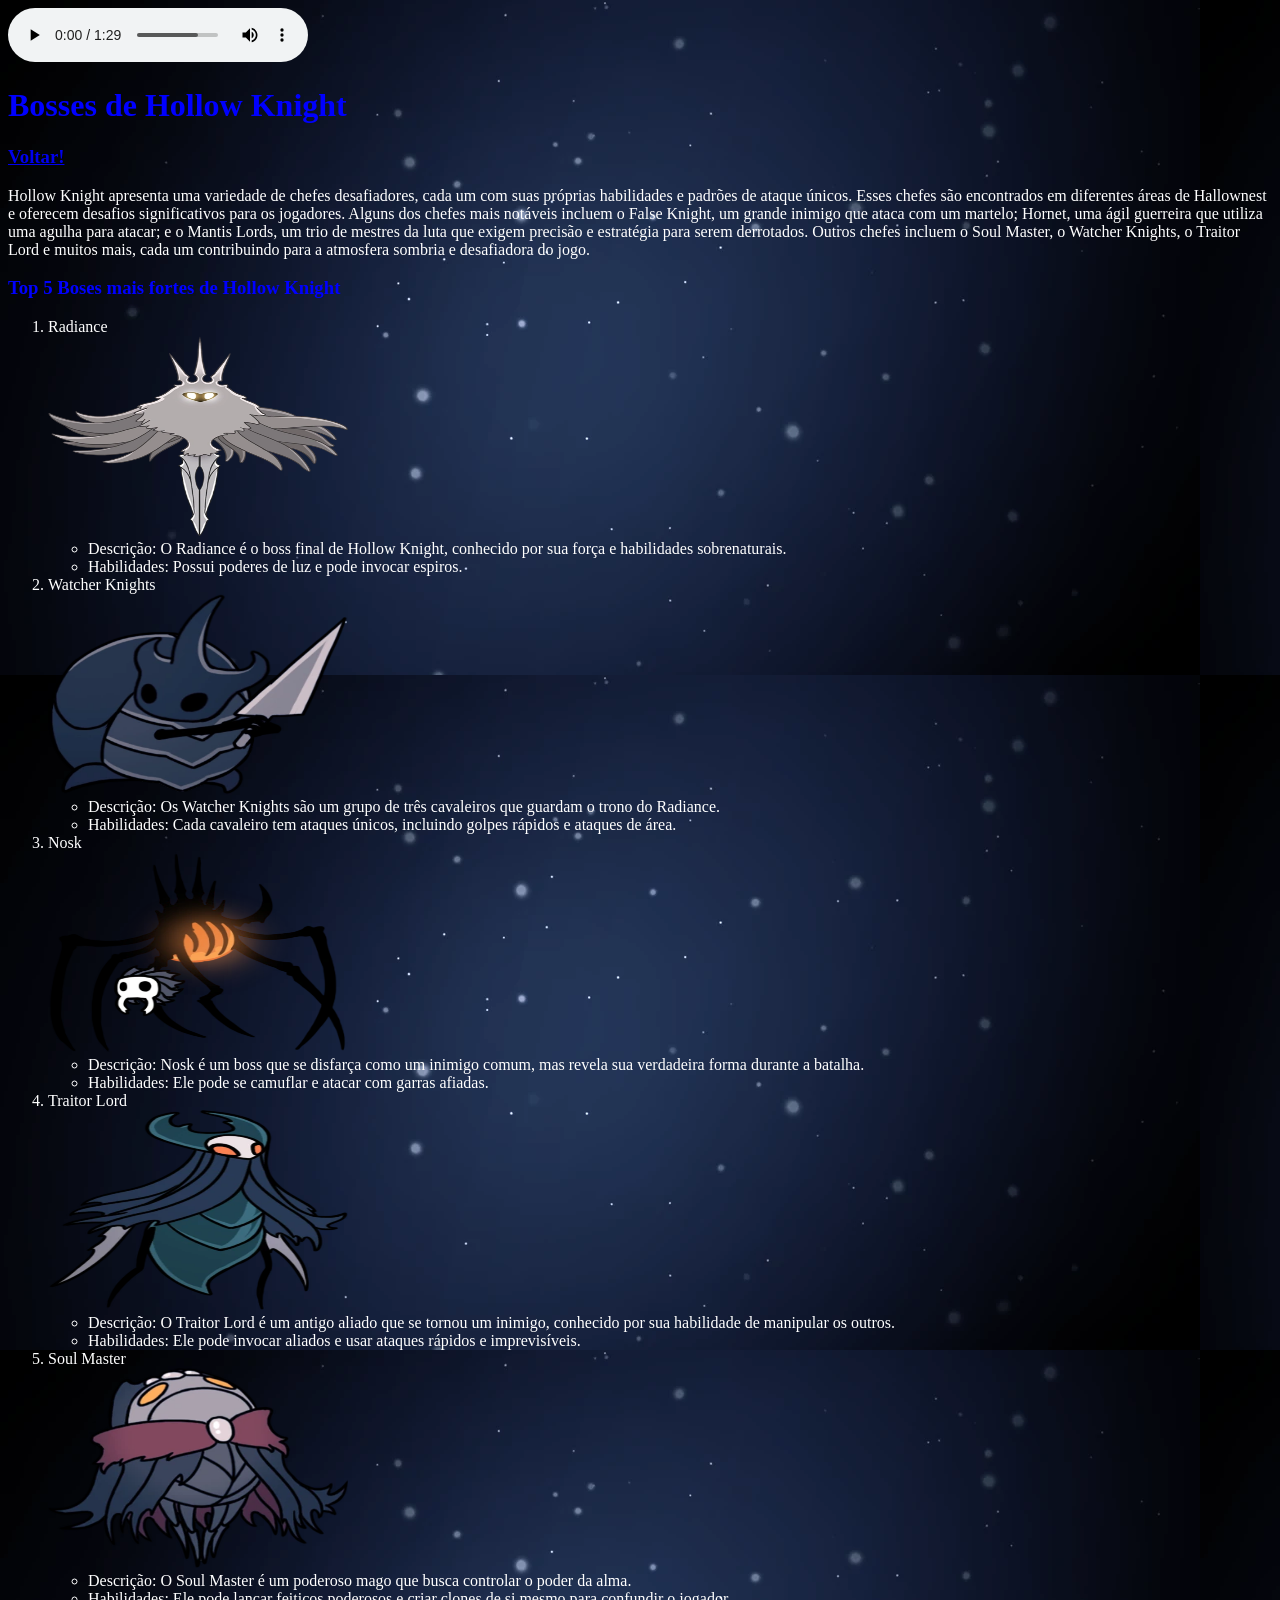
==== html/bos.html @ 5ffcd0c1 "Add files via upload" ====
<!DOCTYPE html>
<html lang="en">
<head>
    <meta charset="UTF-8">
    <meta name="viewport" content="width=device-width, initial-scale=1.0">
    <title>Boss</title>
    <link rel="icon" type="image/x-icon" href="../img/hollow-knight-removebg-preview.png">

</head>
<body>
    <font color="white">
    <body background="../imagens/Menu.webp">
    <audio controls autoplay loop>
    <source src="01. Enter Hallownest.mp3" type="audio/mpeg">
    </audio>
    <font color="blue"><h1>Bosses de Hollow Knight</h1></font>
    <h3><a href="index.html">Voltar!</a></h3>
    <p>Hollow Knight apresenta uma variedade de chefes desafiadores, cada um com suas próprias habilidades e padrões de ataque únicos. Esses chefes são encontrados em diferentes áreas de Hallownest e oferecem desafios significativos para os jogadores. Alguns dos chefes mais notáveis incluem o False Knight, um grande inimigo que ataca com um martelo; Hornet, uma ágil guerreira que utiliza uma agulha para atacar; e o Mantis Lords, um trio de mestres da luta que exigem precisão e estratégia para serem derrotados. Outros chefes incluem o Soul Master, o Watcher Knights, o Traitor Lord e muitos mais, cada um contribuindo para a atmosfera sombria e desafiadora do jogo.</p>
    <font color="blue"><h3>Top 5 Boses mais fortes de Hollow Knight</h3>    </font>
    <list>
        <ol>
            <li>Radiance <br> <img src="../imagens/Radiance.webp" alt="Radiance" width="300" height="200"></li>
            <ul>
                <li>Descrição: O Radiance é o boss final de Hollow Knight, conhecido por sua força e habilidades sobrenaturais.</li>
                <li>Habilidades: Possui poderes de luz e pode invocar espiros.</li>
            </ul>
            <li>Watcher Knights <br> <img src="../imagens/Watcher Knights.webp" alt="Watcher Knights" width="300" height="200"></li>
                <ul>
                    <li>Descrição: Os Watcher Knights são um grupo de três cavaleiros que guardam o trono do Radiance.</li>
                    <li>Habilidades: Cada cavaleiro tem ataques únicos, incluindo golpes rápidos e ataques de área.</li>
                </ul>

            <li>Nosk <br> <img src="../imagens/Nosk.webp" alt="Nosk" width="300" height="200"></li>
            <ul>
                <li>Descrição: Nosk é um boss que se disfarça como um inimigo comum, mas revela sua verdadeira forma durante a batalha.</li>
                <li>Habilidades: Ele pode se camuflar e atacar com garras afiadas.</li>
            </ul>

            <li>Traitor Lord <br> <img src="../imagens/Traitor Lord.webp" alt="Traitor Lord" width="300" height="200"></li>
            <ul>
                <li>Descrição: O Traitor Lord é um antigo aliado que se tornou um inimigo, conhecido por sua habilidade de manipular os outros.</li>
                <li>Habilidades: Ele pode invocar aliados e usar ataques rápidos e imprevisíveis.</li>
            </ul>
            <li>Soul Master <br> <img src="../imagens/Soul Master.webp" alt="Soul Master" width="300" height="200"></li>
            <ul>
                <li>Descrição: O Soul Master é um poderoso mago que busca controlar o poder da alma.</li>
                <li>Habilidades: Ele pode lançar feitiços poderosos e criar clones de si mesmo para confundir o jogador.</li>
            </ul>
        </ol>
        </font>

</body>
</html>
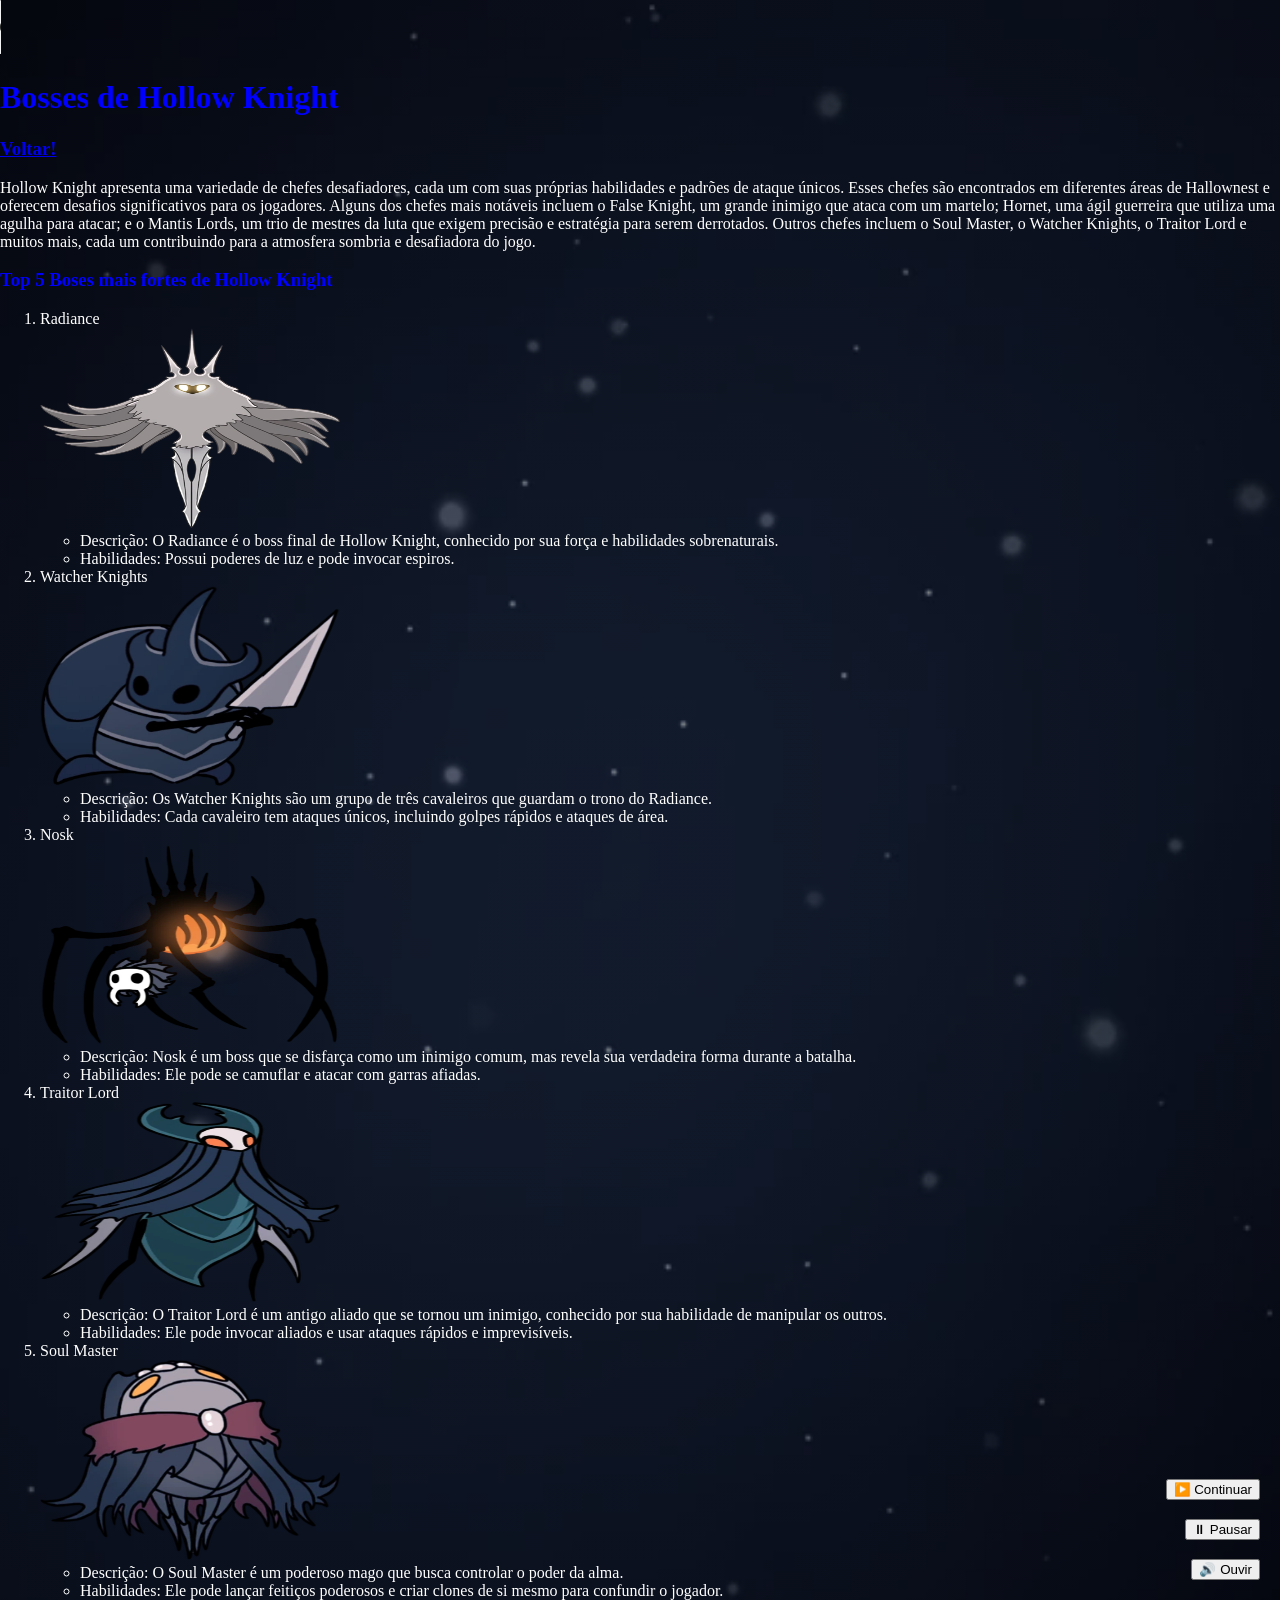
==== commit e20dd939: "Add files via upload" ====
--- a/html/bos.html
+++ b/html/bos.html
@@ -1,20 +1,84 @@
 <!DOCTYPE html>
-<html lang="en">
+<html lang="pt_br">
 <head>
     <meta charset="UTF-8">
     <meta name="viewport" content="width=device-width, initial-scale=1.0">
     <title>Boss</title>
     <link rel="icon" type="image/x-icon" href="../img/hollow-knight-removebg-preview.png">
+<style>
+    body {
+      margin: 0;
+      opacity: 0;
+      animation: entrar 3s ease forwards;
+    }
 
+    @keyframes entrar {
+      from {
+        opacity: 0;
+        transform: translateY(20px);
+      }
+      to {
+        opacity: 1;
+        transform: translateY(0);
+      }
+    }
+body {
+      margin: 0;
+      font-family: Trajan Pro Bold, serif;
+      background-color: #111;
+      color: white;
+    }
+/* 🔹 Cursor padrão do site */
+body {
+  cursor: url("cursor/Normal\ select.cur"), auto;
+}
+
+/* 🔹 Links (passar o mouse em links) */
+a {
+  cursor: url("cursor/Link\ select.cur"), pointer;
+}
+
+/* 🔹 Botões */
+button {
+  cursor: url("cursor/Link\ select.cur"), pointer !important;
+}
+
+/* 🔹 Quando passa o mouse (hover) */
+button:hover {
+  cursor: url("cursor/Link\ select.cur"), pointer !important;
+}
+
+/* 🔹 Quando clica */
+button:active {
+  cursor: url("cursor/Link\ select.cur"), pointer !important;
+}
+    
+
+/* 🔹 Texto (digitar / selecionar) */
+input, textarea {
+  cursor: url("cursor/Text\ select.cur"), text;
+}
+
+</style>
 </head>
 <body>
-    <font color="white">
-    <body background="../imagens/Menu.webp">
+    <style>
+    body {
+  background-image: linear-gradient(rgba(0,0,0,0.5), rgba(0,0,0,0.5)),
+                    url("../imagens/Menu.webp");
+  background-size: cover;
+  background-position: center;
+  background-repeat: no-repeat;
+
+  color: white;
+  margin: 0;
+}
+</style>
     <audio controls autoplay loop>
     <source src="01. Enter Hallownest.mp3" type="audio/mpeg">
     </audio>
     <font color="blue"><h1>Bosses de Hollow Knight</h1></font>
-    <h3><a href="index.html">Voltar!</a></h3>
+    <h3><a href="../index.html">Voltar!</a></h3>
     <p>Hollow Knight apresenta uma variedade de chefes desafiadores, cada um com suas próprias habilidades e padrões de ataque únicos. Esses chefes são encontrados em diferentes áreas de Hallownest e oferecem desafios significativos para os jogadores. Alguns dos chefes mais notáveis incluem o False Knight, um grande inimigo que ataca com um martelo; Hornet, uma ágil guerreira que utiliza uma agulha para atacar; e o Mantis Lords, um trio de mestres da luta que exigem precisão e estratégia para serem derrotados. Outros chefes incluem o Soul Master, o Watcher Knights, o Traitor Lord e muitos mais, cada um contribuindo para a atmosfera sombria e desafiadora do jogo.</p>
     <font color="blue"><h3>Top 5 Boses mais fortes de Hollow Knight</h3>    </font>
     <list>
@@ -47,7 +111,41 @@
                 <li>Habilidades: Ele pode lançar feitiços poderosos e criar clones de si mesmo para confundir o jogador.</li>
             </ul>
         </ol>
-        </font>
+        <button onclick="lerPagina()" style="position:fixed;bottom:20px;right:20px;z-index:999;">
+  🔊 Ouvir
+</button>
 
+<button onclick="pausar()" style="position:fixed;bottom:60px;right:20px;z-index:999;">
+  ⏸ Pausar
+</button>
+
+<button onclick="continuar()" style="position:fixed;bottom:100px;right:20px;z-index:999;">
+  ▶️ Continuar
+</button>
+
+<script>
+let utterance;
+
+function lerPagina() {
+  speechSynthesis.cancel(); // reseta
+
+  const texto = document.body.innerText;
+
+  utterance = new SpeechSynthesisUtterance(texto);
+  utterance.lang = "pt-BR";
+  utterance.rate = 1;
+  utterance.pitch = 1;
+
+  speechSynthesis.speak(utterance);
+}
+
+function pausar() {
+  speechSynthesis.pause();
+}
+
+function continuar() {
+  speechSynthesis.resume();
+}
+</script>
 </body>
 </html>
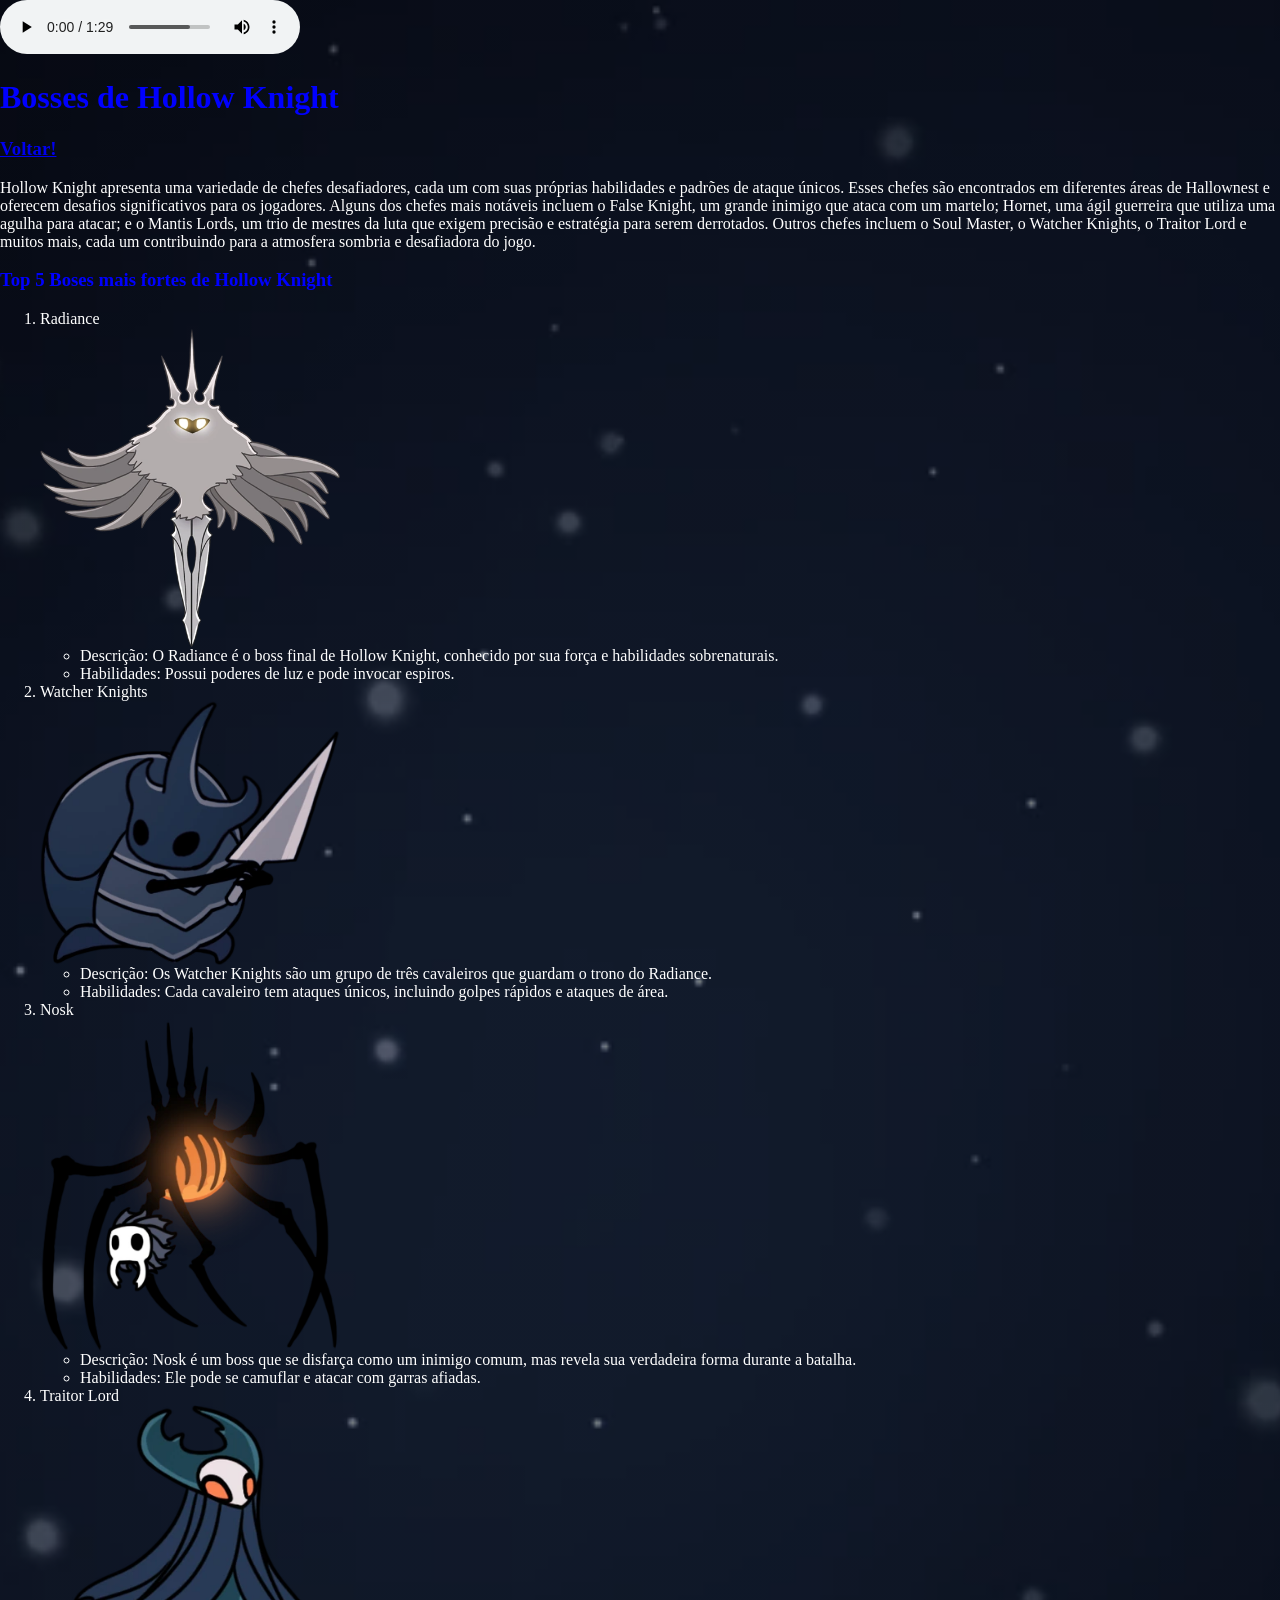
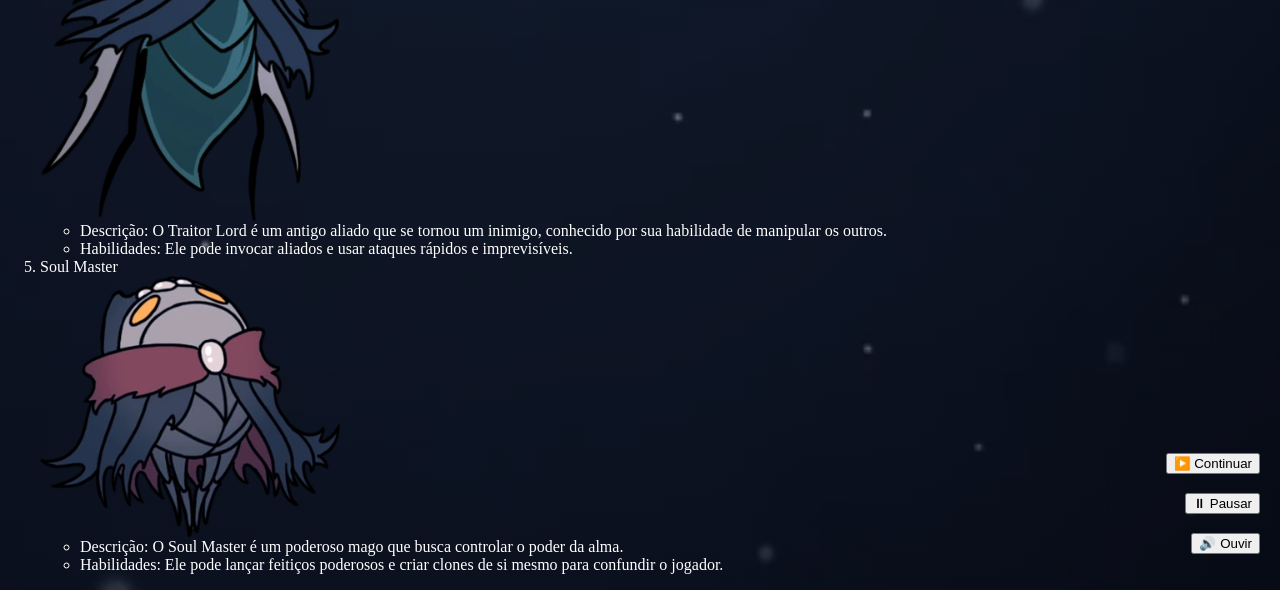
==== commit bd2bdc20: "Add files via upload" ====
--- a/html/bos.html
+++ b/html/bos.html
@@ -1,79 +1,16 @@
 <!DOCTYPE html>
 <html lang="pt_br">
 <head>
+    <link rel="stylesheet" href="../css/back.css">
+    <link rel="stylesheet" href="../css/cursor.css">
+
     <meta charset="UTF-8">
     <meta name="viewport" content="width=device-width, initial-scale=1.0">
     <title>Boss</title>
     <link rel="icon" type="image/x-icon" href="../img/hollow-knight-removebg-preview.png">
-<style>
-    body {
-      margin: 0;
-      opacity: 0;
-      animation: entrar 3s ease forwards;
-    }
 
-    @keyframes entrar {
-      from {
-        opacity: 0;
-        transform: translateY(20px);
-      }
-      to {
-        opacity: 1;
-        transform: translateY(0);
-      }
-    }
-body {
-      margin: 0;
-      font-family: Trajan Pro Bold, serif;
-      background-color: #111;
-      color: white;
-    }
-/* 🔹 Cursor padrão do site */
-body {
-  cursor: url("cursor/Normal\ select.cur"), auto;
-}
-
-/* 🔹 Links (passar o mouse em links) */
-a {
-  cursor: url("cursor/Link\ select.cur"), pointer;
-}
-
-/* 🔹 Botões */
-button {
-  cursor: url("cursor/Link\ select.cur"), pointer !important;
-}
-
-/* 🔹 Quando passa o mouse (hover) */
-button:hover {
-  cursor: url("cursor/Link\ select.cur"), pointer !important;
-}
-
-/* 🔹 Quando clica */
-button:active {
-  cursor: url("cursor/Link\ select.cur"), pointer !important;
-}
-    
-
-/* 🔹 Texto (digitar / selecionar) */
-input, textarea {
-  cursor: url("cursor/Text\ select.cur"), text;
-}
-
-</style>
 </head>
 <body>
-    <style>
-    body {
-  background-image: linear-gradient(rgba(0,0,0,0.5), rgba(0,0,0,0.5)),
-                    url("../imagens/Menu.webp");
-  background-size: cover;
-  background-position: center;
-  background-repeat: no-repeat;
-
-  color: white;
-  margin: 0;
-}
-</style>
     <audio controls autoplay loop>
     <source src="01. Enter Hallownest.mp3" type="audio/mpeg">
     </audio>
@@ -83,29 +20,29 @@
     <font color="blue"><h3>Top 5 Boses mais fortes de Hollow Knight</h3>    </font>
     <list>
         <ol>
-            <li>Radiance <br> <img src="../imagens/Radiance.webp" alt="Radiance" width="300" height="200"></li>
+            <li>Radiance <br> <img src="../imagens/Radiance.webp" alt="Radiance" class="img-media"></li>
             <ul>
                 <li>Descrição: O Radiance é o boss final de Hollow Knight, conhecido por sua força e habilidades sobrenaturais.</li>
                 <li>Habilidades: Possui poderes de luz e pode invocar espiros.</li>
             </ul>
-            <li>Watcher Knights <br> <img src="../imagens/Watcher Knights.webp" alt="Watcher Knights" width="300" height="200"></li>
+            <li>Watcher Knights <br> <img src="../imagens/Watcher Knights.webp" alt="Watcher Knights" class="img-media"></li>
                 <ul>
                     <li>Descrição: Os Watcher Knights são um grupo de três cavaleiros que guardam o trono do Radiance.</li>
                     <li>Habilidades: Cada cavaleiro tem ataques únicos, incluindo golpes rápidos e ataques de área.</li>
                 </ul>
 
-            <li>Nosk <br> <img src="../imagens/Nosk.webp" alt="Nosk" width="300" height="200"></li>
+            <li>Nosk <br> <img src="../imagens/Nosk.webp" alt="Nosk" class="img-media"></li>
             <ul>
                 <li>Descrição: Nosk é um boss que se disfarça como um inimigo comum, mas revela sua verdadeira forma durante a batalha.</li>
                 <li>Habilidades: Ele pode se camuflar e atacar com garras afiadas.</li>
             </ul>
 
-            <li>Traitor Lord <br> <img src="../imagens/Traitor Lord.webp" alt="Traitor Lord" width="300" height="200"></li>
+            <li>Traitor Lord <br> <img src="../imagens/Traitor Lord.webp" alt="Traitor Lord" class="img-media"></li>
             <ul>
                 <li>Descrição: O Traitor Lord é um antigo aliado que se tornou um inimigo, conhecido por sua habilidade de manipular os outros.</li>
                 <li>Habilidades: Ele pode invocar aliados e usar ataques rápidos e imprevisíveis.</li>
             </ul>
-            <li>Soul Master <br> <img src="../imagens/Soul Master.webp" alt="Soul Master" width="300" height="200"></li>
+            <li>Soul Master <br> <img src="../imagens/Soul Master.webp" alt="Soul Master" class="img-media"></li>
             <ul>
                 <li>Descrição: O Soul Master é um poderoso mago que busca controlar o poder da alma.</li>
                 <li>Habilidades: Ele pode lançar feitiços poderosos e criar clones de si mesmo para confundir o jogador.</li>
@@ -123,29 +60,7 @@
   ▶️ Continuar
 </button>
 
-<script>
-let utterance;
+<script src="../java/narr.js"></script>
 
-function lerPagina() {
-  speechSynthesis.cancel(); // reseta
-
-  const texto = document.body.innerText;
-
-  utterance = new SpeechSynthesisUtterance(texto);
-  utterance.lang = "pt-BR";
-  utterance.rate = 1;
-  utterance.pitch = 1;
-
-  speechSynthesis.speak(utterance);
-}
-
-function pausar() {
-  speechSynthesis.pause();
-}
-
-function continuar() {
-  speechSynthesis.resume();
-}
-</script>
 </body>
 </html>
--- a/css/back.css
+++ b/css/back.css
@@ -0,0 +1,113 @@
+    body {
+  background-image: linear-gradient(rgba(0,0,0,0.5), rgba(0,0,0,0.5)),
+                    url("../imagens/Menu.webp");
+  background-size: cover;
+  background-position: center;
+  background-repeat: no-repeat;
+  min-height: 100vh;
+
+  color: white;
+  margin: 0;
+}
+body {
+      margin: 0;
+      opacity: 0;
+      animation: entrar 3s ease forwards;
+    }
+
+    @keyframes entrar {
+      from {
+        opacity: 0;
+        transform: translateY(20px);
+      }
+      to {
+        opacity: 1;
+        transform: translateY(0);
+      }
+    }
+    body {
+      margin: 0;
+      font-family: Trajan Pro Bold, serif;
+      background-color: #111;
+      color: white;
+    }
+    /* Regra geral pra TODAS as imagens */
+img {
+  max-width: 100%;
+  height: auto;
+  display: block;
+}
+
+/* Imagem pequena (tipo ícone ou preview) */
+.img-pequena {
+  width: 120px;
+}
+
+/* Imagem média (posts, conteúdo normal) */
+.img-media {
+  width: 300px;
+}
+
+/* Imagem grande (banner ou destaque) */
+.img-grande {
+  width: 100%;
+}
+
+/* Imagem estilo card (cortada bonitinha) */
+.img-card {
+  width: 100%;
+  height: 200px;
+  object-fit: cover;
+  border-radius: 10px;
+}
+/* ========================= */
+/* 📱 AJUSTE PARA CELULAR */
+/* ========================= */
+
+@media (max-width: 768px) {
+
+  /* Texto geral menor e mais confortável */
+  body {
+    font-size: 14px;
+    padding: 10px;
+  }
+
+  /* Containers ficam em coluna */
+  .container {
+    flex-direction: column;
+    gap: 10px;
+  }
+
+  /* Caixas ocupam a tela toda */
+  .box {
+    width: 100%;
+  }
+
+  /* Imagens sempre se adaptam */
+  img {
+    width: 100%;
+    height: auto;
+  }
+
+  /* Títulos menores */
+  h1 {
+    font-size: 22px;
+  }
+
+  h2 {
+    font-size: 18px;
+  }
+
+  /* Botões mais fáceis de clicar */
+  button {
+    width: 100%;
+    padding: 12px;
+    font-size: 16px;
+  }
+
+  /* Espaçamento geral */
+  section {
+    padding: 10px;
+  }
+
+}
--- a/css/cursor.css
+++ b/css/cursor.css
@@ -0,0 +1,29 @@
+body {
+  cursor: url("../html/cursor/Normal\ select.cur"), auto;
+}
+
+/* 🔹 Links (passar o mouse em links) */
+a {
+  cursor: url("../html/cursor/Link\ select.cur"), pointer;
+}
+
+/* 🔹 Botões */
+button {
+  cursor: url("../html/cursor/Link\ select.cur"), pointer !important;
+}
+
+/* 🔹 Quando passa o mouse (hover) */
+button:hover {
+  cursor: url("../html/cursor/Link\ select.cur"), pointer !important;
+}
+
+/* 🔹 Quando clica */
+button:active {
+  cursor: url("../html/cursor/Link\ select.cur"), pointer !important;
+}
+    
+
+/* 🔹 Texto (digitar / selecionar) */
+input, textarea {
+  cursor: url("../html/cursor/Text\ select.cur"), text;
+}
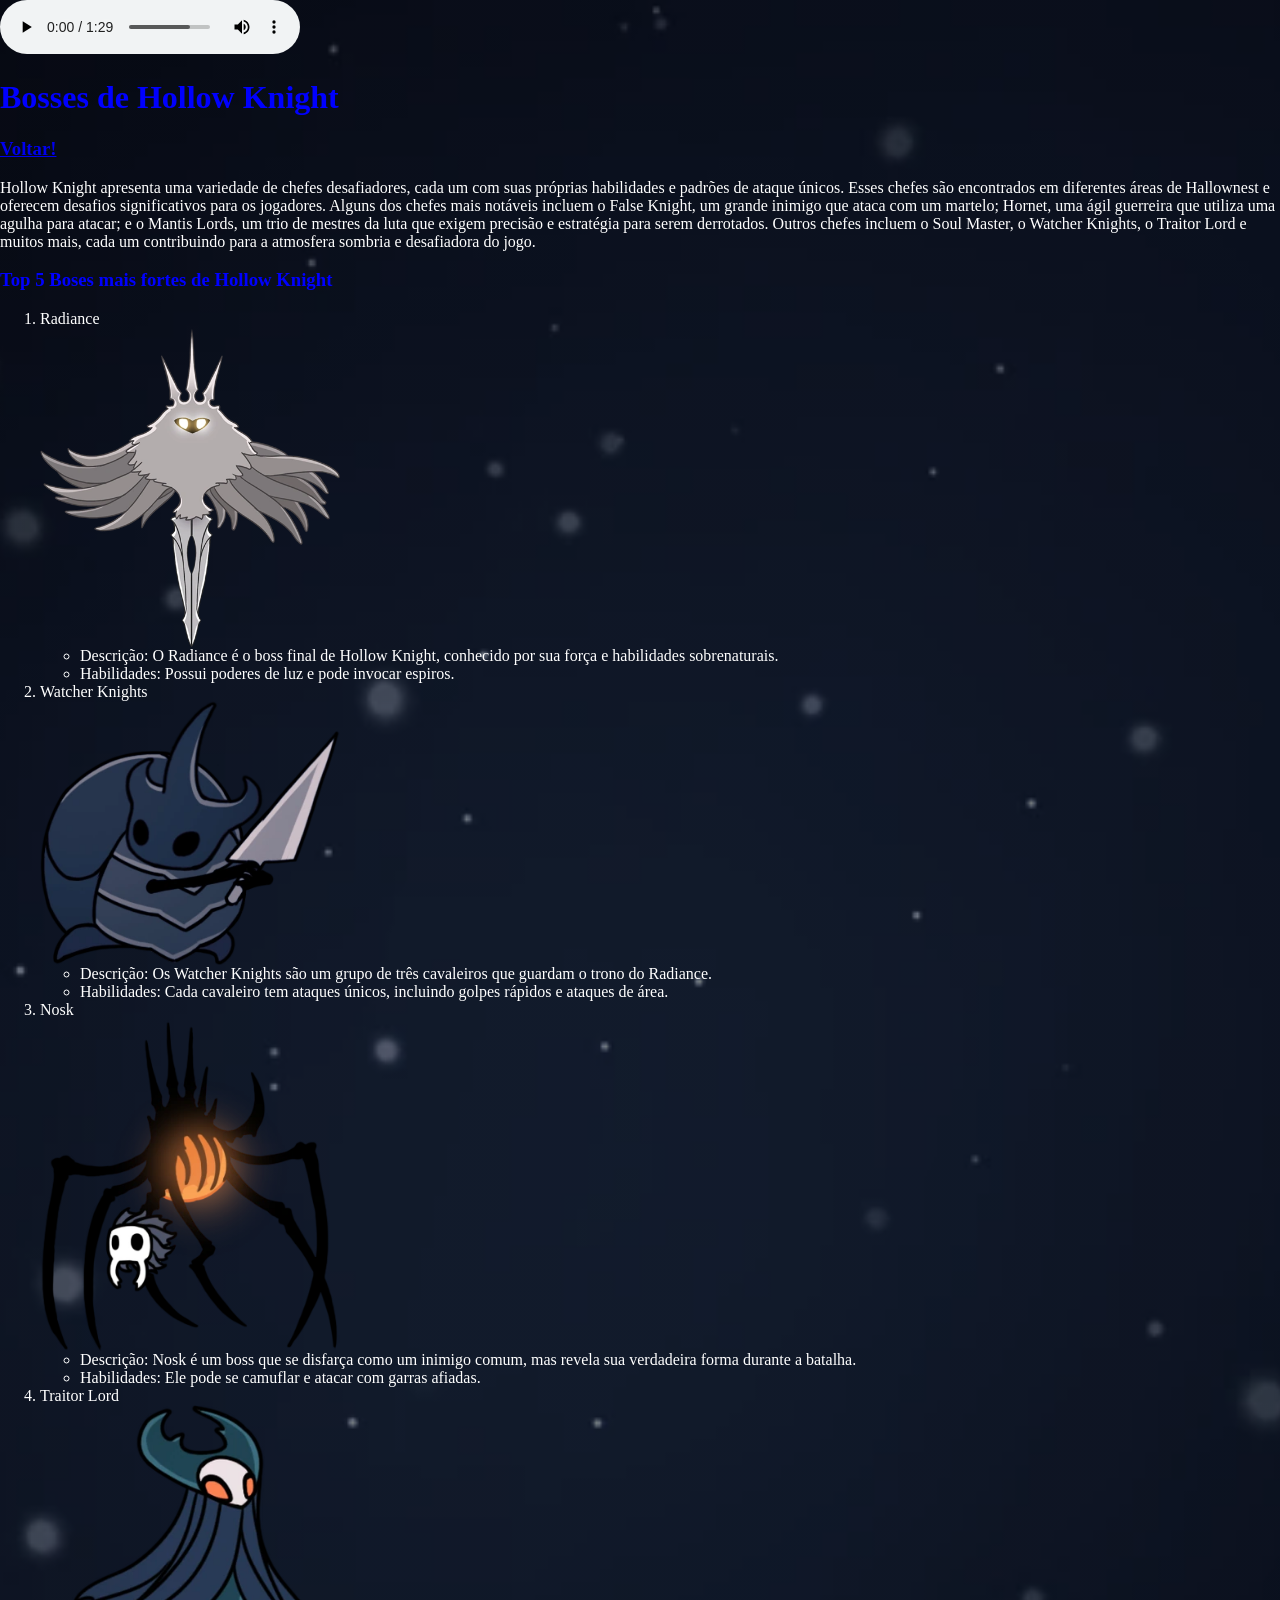
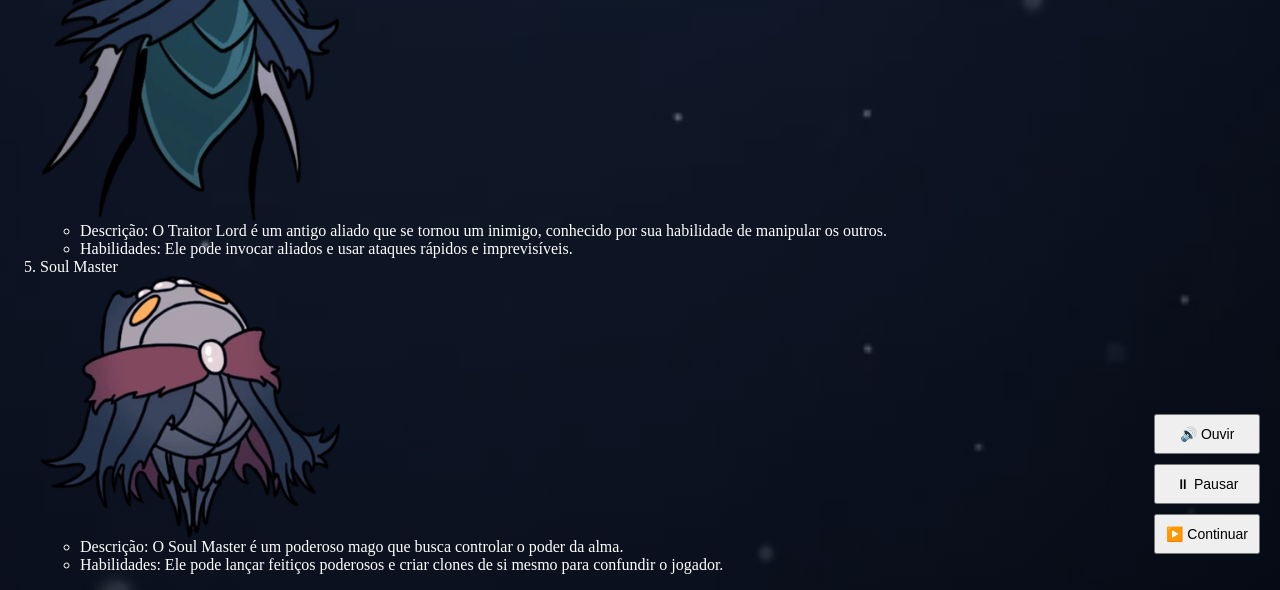
==== commit 38ef9ca5: "Add files via upload" ====
--- a/html/bos.html
+++ b/html/bos.html
@@ -48,18 +48,11 @@
                 <li>Habilidades: Ele pode lançar feitiços poderosos e criar clones de si mesmo para confundir o jogador.</li>
             </ul>
         </ol>
-        <button onclick="lerPagina()" style="position:fixed;bottom:20px;right:20px;z-index:999;">
-  🔊 Ouvir
-</button>
-
-<button onclick="pausar()" style="position:fixed;bottom:60px;right:20px;z-index:999;">
-  ⏸ Pausar
-</button>
-
-<button onclick="continuar()" style="position:fixed;bottom:100px;right:20px;z-index:999;">
-  ▶️ Continuar
-</button>
-
+        <div class="audio-container">
+  <button class="audio-btn" onclick="lerPagina()">🔊 Ouvir</button>
+  <button class="audio-btn" onclick="pausar()">⏸ Pausar</button>
+  <button class="audio-btn" onclick="continuar()">▶️ Continuar</button>
+</div>
 <script src="../java/narr.js"></script>
 
 </body>
--- a/css/back.css
+++ b/css/back.css
@@ -1,4 +1,19 @@
-    body {
+/* ========================= */
+/* RESET (evita bugs) */
+/* ========================= */
+* {
+  box-sizing: border-box;
+}
+
+/* ========================= */
+/* BODY (tudo unificado) */
+/* ========================= */
+body {
+  margin: 0;
+  font-family: Trajan Pro Bold, serif;
+  color: white;
+
+  /* Fundo */
   background-image: linear-gradient(rgba(0,0,0,0.5), rgba(0,0,0,0.5)),
                     url("../imagens/Menu.webp");
   background-size: cover;
@@ -6,90 +21,100 @@
   background-repeat: no-repeat;
   min-height: 100vh;
 
-  color: white;
-  margin: 0;
+  /* Animação */
+  opacity: 0;
+  animation: entrar 1s ease forwards;
 }
-body {
-      margin: 0;
-      opacity: 0;
-      animation: entrar 3s ease forwards;
-    }
 
-    @keyframes entrar {
-      from {
-        opacity: 0;
-        transform: translateY(20px);
-      }
-      to {
-        opacity: 1;
-        transform: translateY(0);
-      }
-    }
-    body {
-      margin: 0;
-      font-family: Trajan Pro Bold, serif;
-      background-color: #111;
-      color: white;
-    }
-    /* Regra geral pra TODAS as imagens */
+/* ========================= */
+/* ANIMAÇÃO */
+/* ========================= */
+@keyframes entrar {
+  from {
+    opacity: 0;
+    transform: translateY(20px);
+  }
+  to {
+    opacity: 1;
+    transform: translateY(0);
+  }
+}
+
+/* ========================= */
+/* CONTEÚDO CENTRAL (PC bonito) */
+/* ========================= */
+main {
+  max-width: 1000px;
+  margin: 0 auto;
+  padding: 20px;
+}
+
+/* ========================= */
+/* IMAGENS (base segura) */
+/* ========================= */
 img {
   max-width: 100%;
   height: auto;
   display: block;
 }
 
-/* Imagem pequena (tipo ícone ou preview) */
+/* Tipos de imagem */
 .img-pequena {
   width: 120px;
 }
 
-/* Imagem média (posts, conteúdo normal) */
 .img-media {
   width: 300px;
 }
 
-/* Imagem grande (banner ou destaque) */
 .img-grande {
   width: 100%;
 }
 
-/* Imagem estilo card (cortada bonitinha) */
 .img-card {
   width: 100%;
   height: 200px;
   object-fit: cover;
   border-radius: 10px;
 }
+
 /* ========================= */
-/* 📱 AJUSTE PARA CELULAR */
+/* TEXTOS */
 /* ========================= */
+h1 {
+  font-size: 32px;
+}
 
+h2 {
+  font-size: 24px;
+}
+
+/* ========================= */
+/* BOTÕES */
+/* ========================= */
+button {
+  padding: 10px 20px;
+  font-size: 16px;
+  cursor: pointer;
+}
+
+/* ========================= */
+/* 📱 MOBILE */
+/* ========================= */
 @media (max-width: 768px) {
 
-  /* Texto geral menor e mais confortável */
+  html {
+    overflow-x: hidden;
+  }
+
   body {
     font-size: 14px;
+  }
+
+  main {
     padding: 10px;
   }
 
-  /* Containers ficam em coluna */
-  .container {
-    flex-direction: column;
-    gap: 10px;
-  }
-
-  /* Caixas ocupam a tela toda */
-  .box {
-    width: 100%;
-  }
-
-  /* Imagens sempre se adaptam */
-  img {
-    width: 100%;
-    height: auto;
-  }
-
-  /* Títulos menores */
   h1 {
     font-size: 22px;
   }
@@ -98,16 +123,34 @@
     font-size: 18px;
   }
 
-  /* Botões mais fáceis de clicar */
   button {
     width: 100%;
     padding: 12px;
     font-size: 16px;
   }
-
-  /* Espaçamento geral */
-  section {
-    padding: 10px;
+    .audio-container {
+    bottom: 10px;
+    right: 10px;
   }
 
+  .audio-container button {
+    font-size: 12px;
+    padding: 8px;
+  }
+
+}
+.audio-container {
+  position: fixed;
+  bottom: 20px;
+  right: 20px;
+  display: flex;
+  flex-direction: column;
+  gap: 10px;
+  z-index: 999;
+}
+
+.audio-container button {
+  padding: 10px;
+  font-size: 14px;
+  cursor: pointer;
 }
